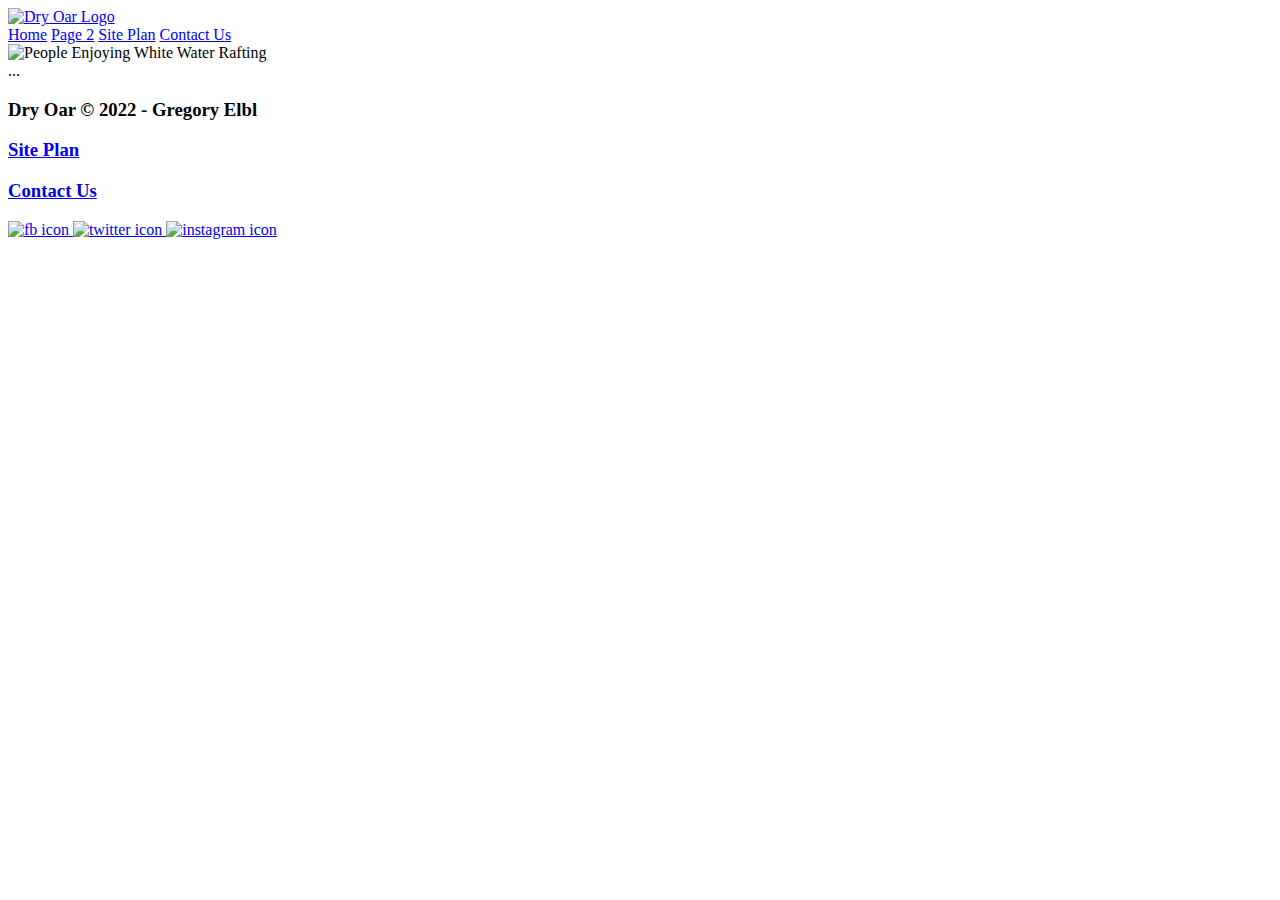
==== wwr/index.html @ 2ee87a17 "Classwork 5/4/2022" ====
<!DOCTYPE html>
<html lang="en-us">
    <head>
        <meta name="viewport" content="width=device-width, initial-scale=1" />
        <meta name="author" content="Gregory Elbl" />
        <meta charset="utf-8" />
        <title>[Creative Title Here]</title>
        <link rel="stylesheet" herf="styles/style.css"
    </head>
    <body>
        <header>
            <a id="logo_link" href="index.html">
                <img class="logo" src="images/logo.png" alt="Dry Oar Logo">
            </a>
            <nav>
                <a href="index.html">Home</a>
                <a href="#">Page 2</a>
                <a href="site-plan-rafting.html">Site Plan</a>
                <a href="contactus.html">Contact Us</a>
            </nav>
        </header>
        <div id="hero">
            <div id="hero-box">
                <img id="hero-img" src="images/hero.png" alt="People Enjoying White Water Rafting" />
            </div>
            <section id="hero-msg">

            </section>
        </div>
        <main class="home-grid">
            ...
        </main>
        <footer>
            <h3>Dry Oar &copy; 2022 - Gregory Elbl</h3>
            <h3><a href="site-plan-rafting.html">Site Plan</a></h3>
            <h3><a href="contactus.html">Contact Us</a></h3>
            <div class="social">
                <a href="https://facebook.com">
                    <img src="images/facebook.png" alt="fb icon">
                </a>
                <a href="https://twitter.com">
                    <img src="images/twitter.png" alt="twitter icon">
                </a>
                <a href="https://instagram.com">
                    <img src="images/instagram.png" alt="instagram icon">
                </a>
            </div>
        </footer>
    </body>
</html>
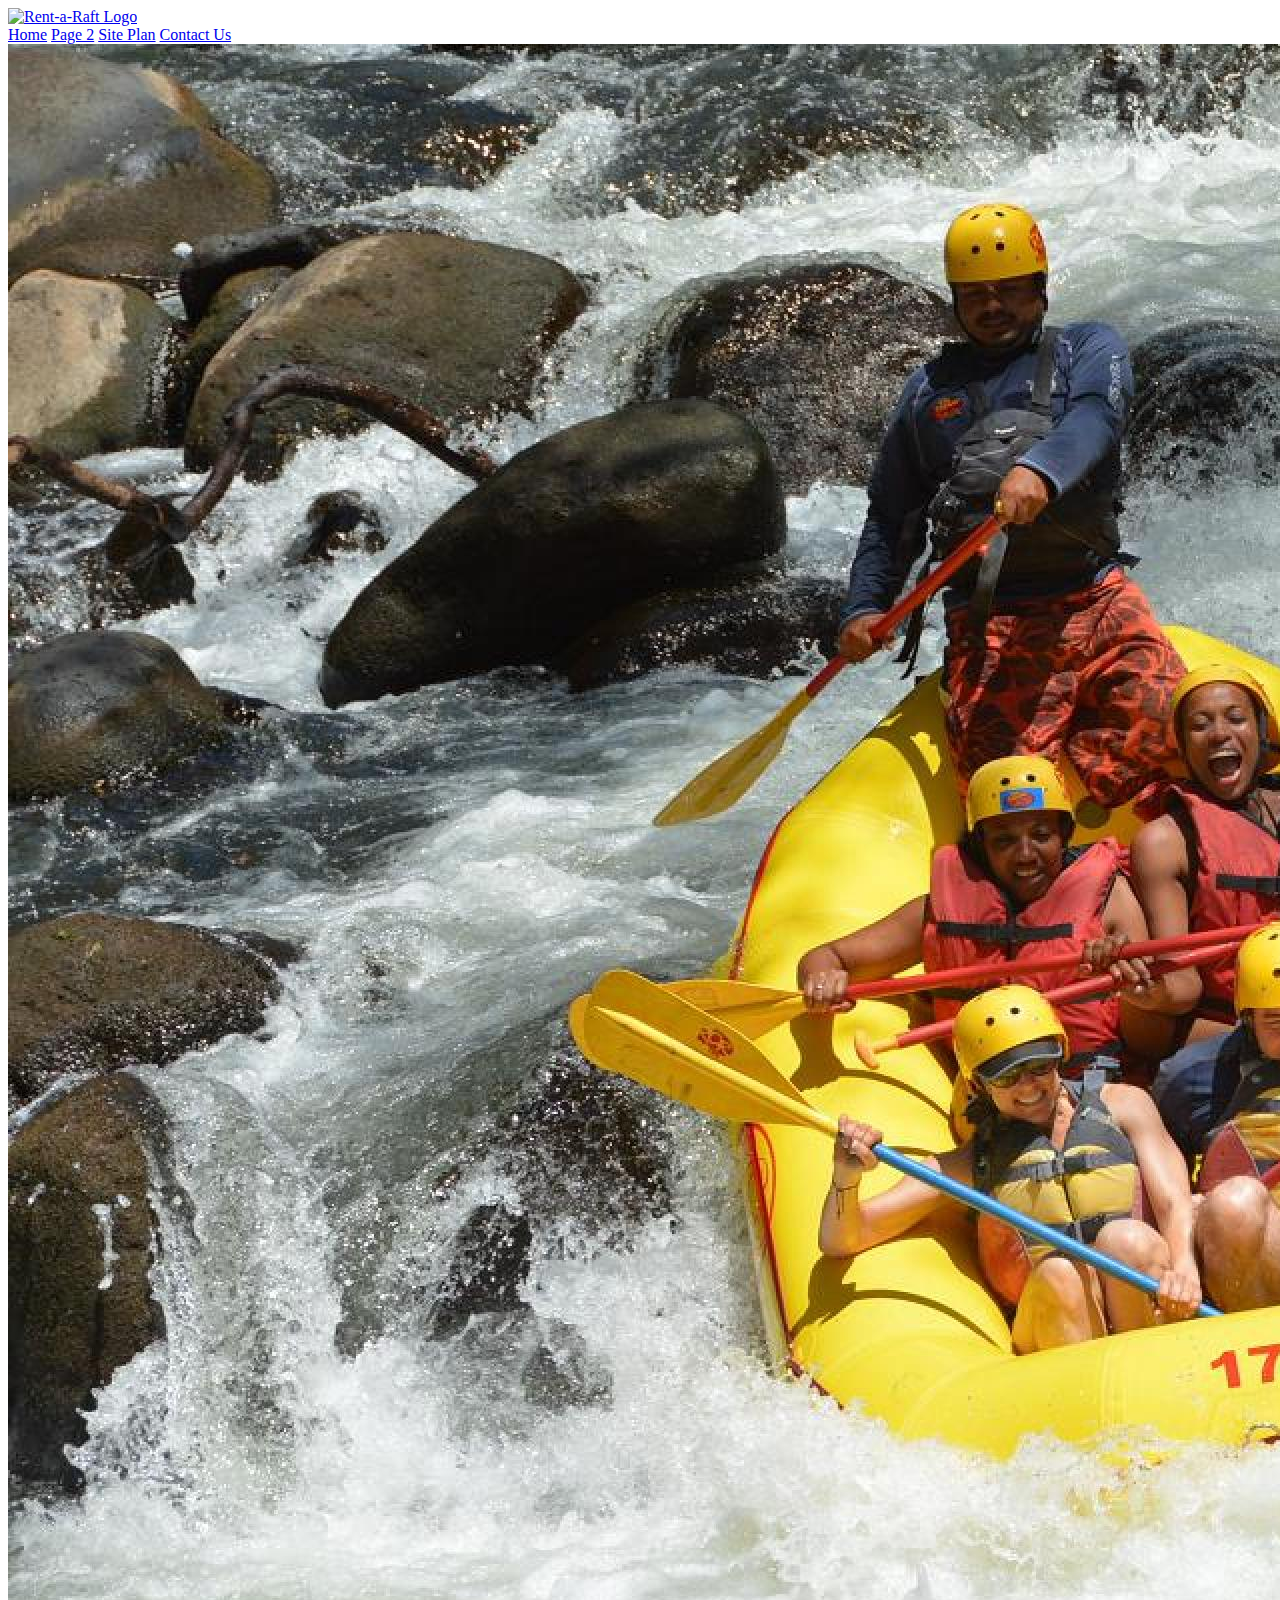
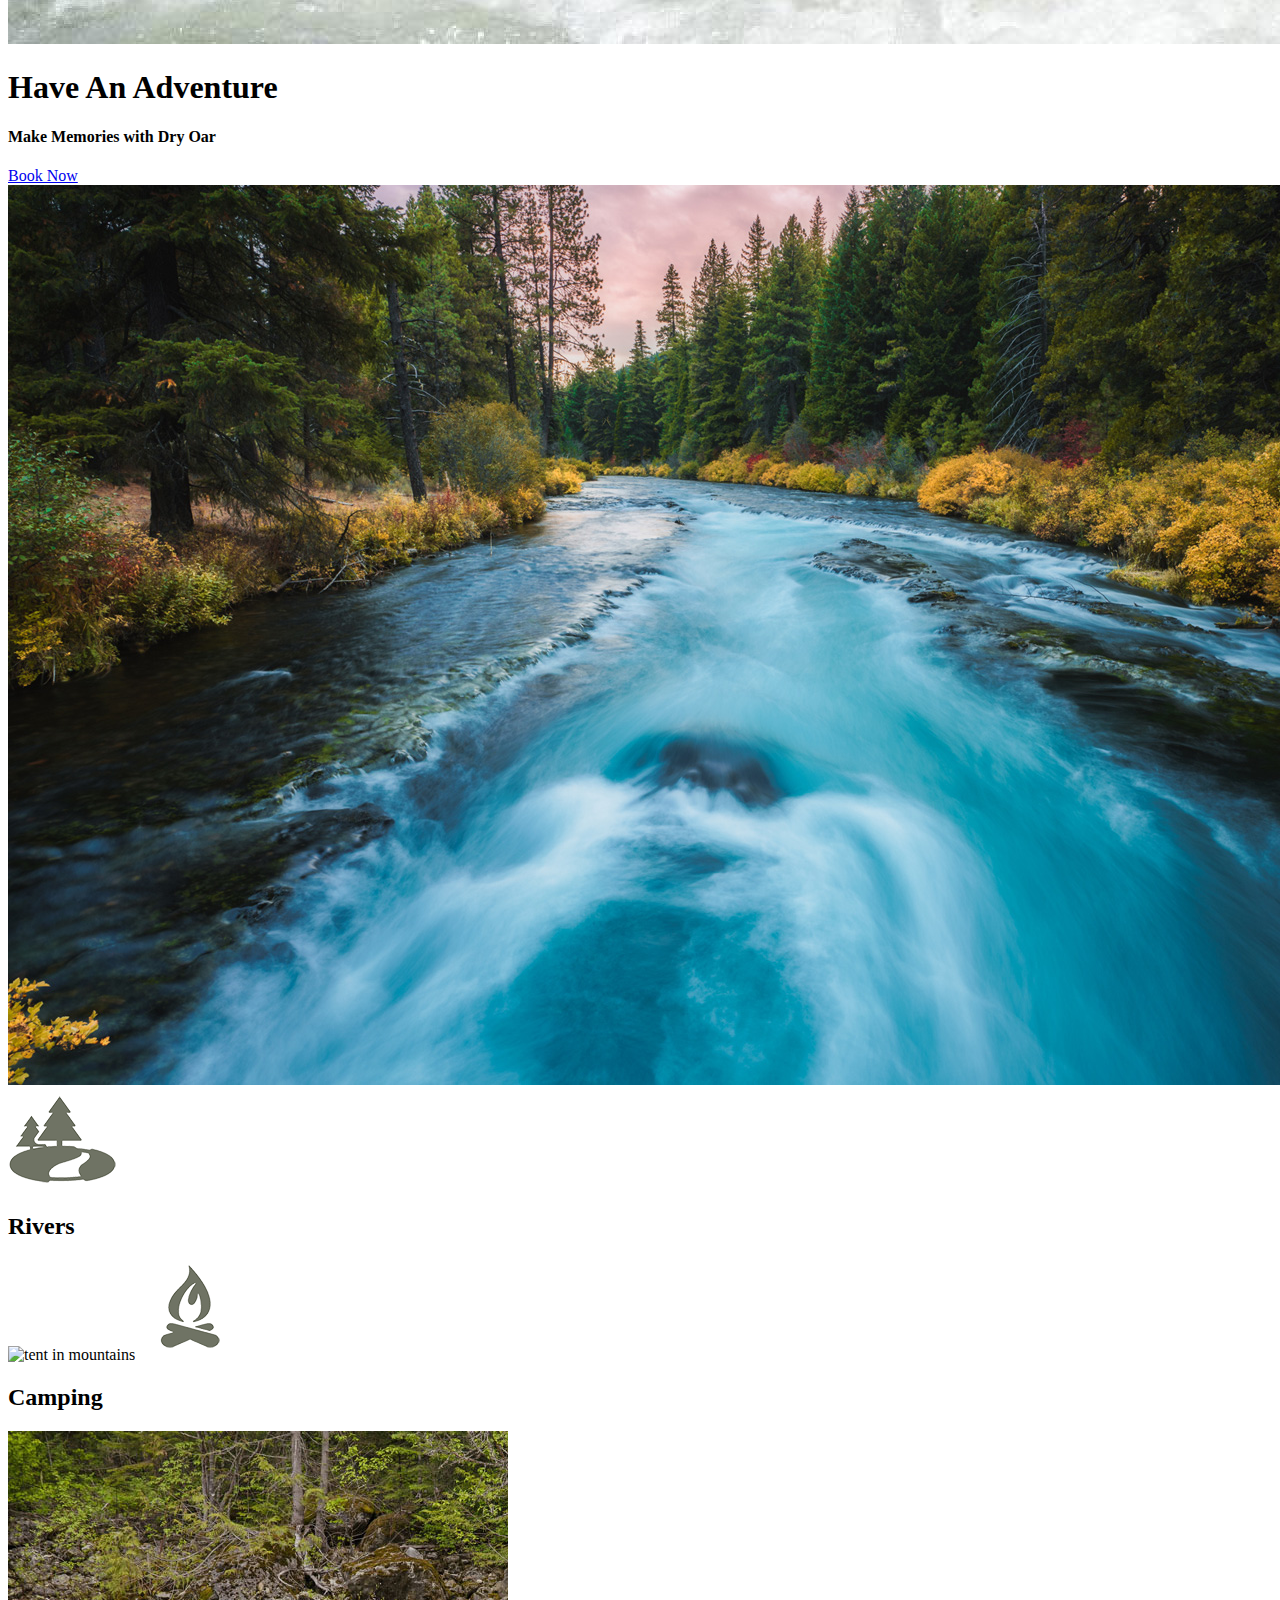
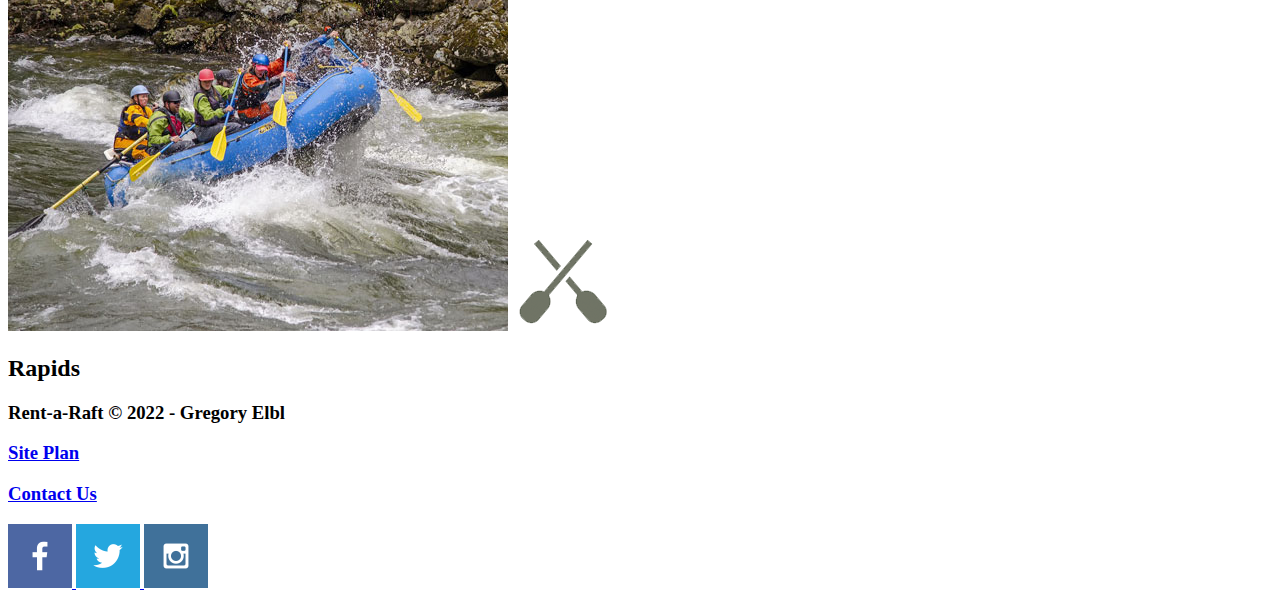
==== commit 5f070f81: "Wireframe" ====
--- a/wwr/index.html
+++ b/wwr/index.html
@@ -4,13 +4,13 @@
         <meta name="viewport" content="width=device-width, initial-scale=1" />
         <meta name="author" content="Gregory Elbl" />
         <meta charset="utf-8" />
-        <title>[Creative Title Here]</title>
+        <title>Rent-a-Raft</title>
         <link rel="stylesheet" herf="styles/style.css"
     </head>
     <body>
         <header>
             <a id="logo_link" href="index.html">
-                <img class="logo" src="images/logo.png" alt="Dry Oar Logo">
+                <img class="logo" src="images/logo.png" alt="Rent-a-Raft Logo">
             </a>
             <nav>
                 <a href="index.html">Home</a>
@@ -21,17 +21,35 @@
         </header>
         <div id="hero">
             <div id="hero-box">
-                <img id="hero-img" src="images/hero.png" alt="People Enjoying White Water Rafting" />
+                <img id="hero-img" src="images/hero.jpg" alt="People enjoying white water rafting">
             </div>
             <section id="hero-msg">
-
+                <h1 class="home-title">Have An Adventure</h1>
+                <h4>Make Memories with Dry Oar </h4>
+                <div class='button-box'>
+                    <a class='book' href="rates.html">Book Now</a>
+                </div>
             </section>
         </div>
         <main class="home-grid">
-            ...
+            <section class="rivers-card">
+                <img class="card-img" src="images/rivers.jpg" alt="river in forest">
+                <img class="icon" src="images/river_icon.png" alt="river icon">
+                <h2>Rivers</h2>
+            </section>
+            <section class="camping-card">
+                <img class="card-img" src="images/camping.jpg" alt="tent in mountains">
+                <img class="icon" src="images/fire_icon.png" alt="fire icon">
+                <h2>Camping</h2>
+            </section>
+            <section class="rapids-card">
+                <img class="card-img" src="images/rapids.jpg" alt="rafting boat">
+                <img class="icon" src="images/oars.png" alt="oars icon">
+                <h2>Rapids</h2>
+            </section>
         </main>
         <footer>
-            <h3>Dry Oar &copy; 2022 - Gregory Elbl</h3>
+            <h3>Rent-a-Raft &copy; 2022 - Gregory Elbl</h3>
             <h3><a href="site-plan-rafting.html">Site Plan</a></h3>
             <h3><a href="contactus.html">Contact Us</a></h3>
             <div class="social">
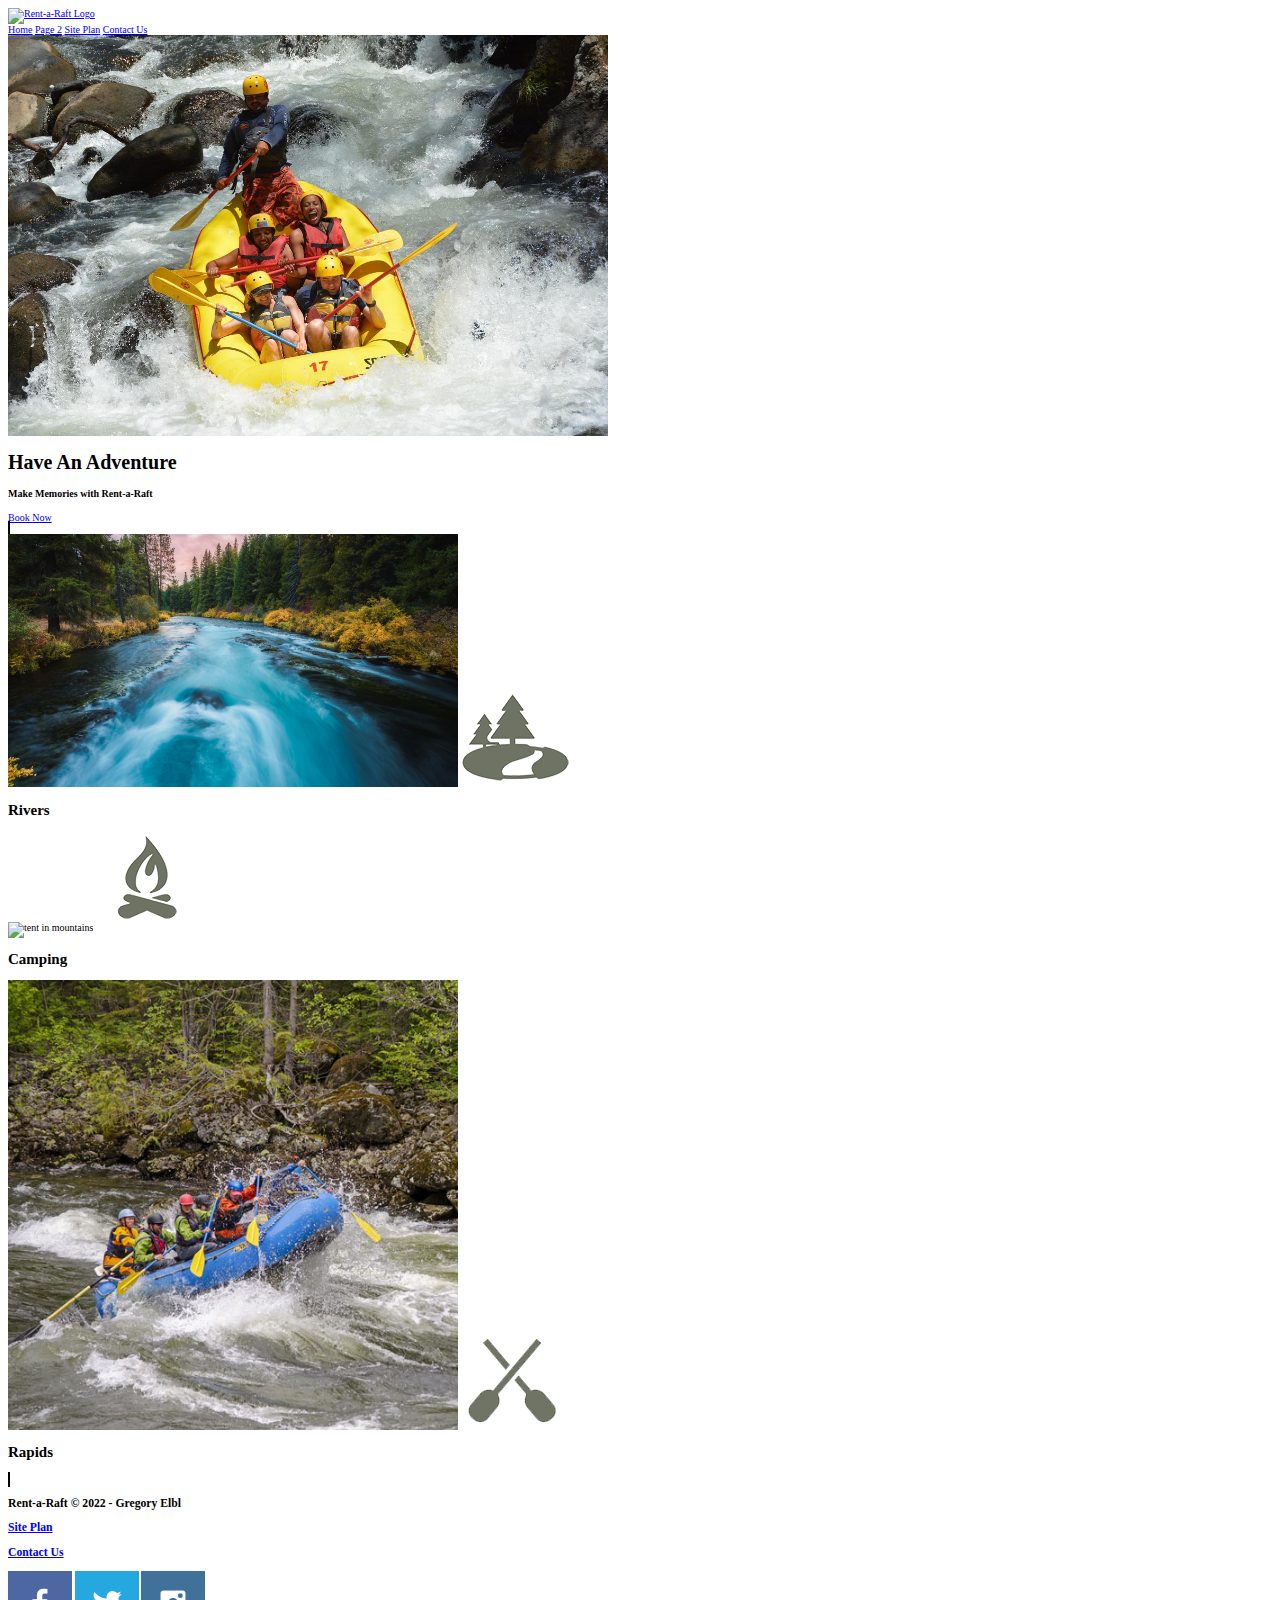
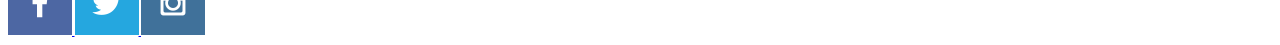
==== commit 5b1177b6: "5/9/22 Class" ====
--- a/wwr/index.html
+++ b/wwr/index.html
@@ -1,12 +1,12 @@
 <!DOCTYPE html>
 <html lang="en-us">
-    <head>
-        <meta name="viewport" content="width=device-width, initial-scale=1" />
-        <meta name="author" content="Gregory Elbl" />
-        <meta charset="utf-8" />
-        <title>Rent-a-Raft</title>
-        <link rel="stylesheet" herf="styles/style.css"
-    </head>
+<head>
+    <meta name="viewport" content="width=device-width, initial-scale=1" />
+    <meta name="author" content="Gregory Elbl" />
+    <meta charset="utf-8" />
+    <title>Rent-a-Raft</title>
+    <link rel="stylesheet" href="styles/style.css">
+</head>
     <body>
         <header>
             <a id="logo_link" href="index.html">
@@ -25,24 +25,24 @@
             </div>
             <section id="hero-msg">
                 <h1 class="home-title">Have An Adventure</h1>
-                <h4>Make Memories with Dry Oar </h4>
+                <h4>Make Memories with Rent-a-Raft </h4>
                 <div class='button-box'>
                     <a class='book' href="rates.html">Book Now</a>
                 </div>
             </section>
         </div>
         <main class="home-grid">
-            <section class="rivers-card">
+            <section class="rivers-card" class="card">
                 <img class="card-img" src="images/rivers.jpg" alt="river in forest">
                 <img class="icon" src="images/river_icon.png" alt="river icon">
                 <h2>Rivers</h2>
             </section>
-            <section class="camping-card">
+            <section class="camping-card" class="card">
                 <img class="card-img" src="images/camping.jpg" alt="tent in mountains">
                 <img class="icon" src="images/fire_icon.png" alt="fire icon">
                 <h2>Camping</h2>
             </section>
-            <section class="rapids-card">
+            <section class="rapids-card" class="card">
                 <img class="card-img" src="images/rapids.jpg" alt="rafting boat">
                 <img class="icon" src="images/oars.png" alt="oars icon">
                 <h2>Rapids</h2>
--- a/wwr/styles/style.css
+++ b/wwr/styles/style.css
@@ -0,0 +1,27 @@
+*,
+*:before,
+*:after{
+    box-sizing: border-box;
+}
+
+html{ 
+    font-size: 62.5% /*10px base*/
+}
+#logo_link{
+}
+.card-img{
+    width: 450px;
+    height: auto; 
+}
+.home-grid{
+    background-color: crimson;
+    display: inline;
+    border: 2px solid;
+}
+.card{
+
+}
+#hero-img{
+    width: 600px;
+    height: auto;
+}